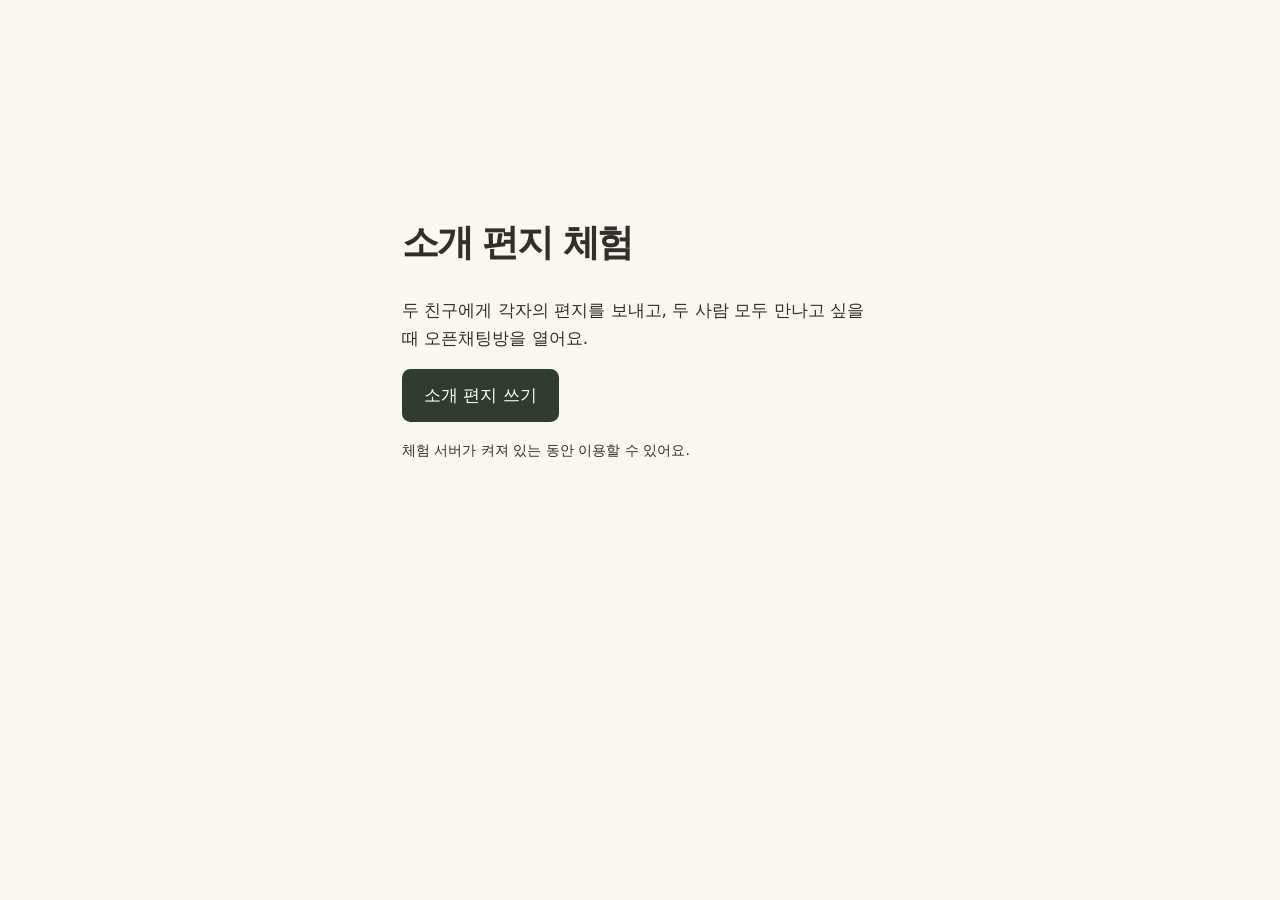
==== index.html @ ff83225f "소개 편지 체험 페이지 게시" ====
<!doctype html><html lang="ko"><meta charset="utf-8"><meta name="viewport" content="width=device-width,initial-scale=1"><meta name="referrer" content="no-referrer"><meta name="robots" content="noindex,nofollow"><title>소개 편지 체험</title><style>html{background:#faf7f0;color:#302f2b;font:17px/1.6 system-ui}main{max-width:28rem;margin:18vh auto;padding:1.5rem}h1{font-size:2.2rem;letter-spacing:-.06em}a{display:inline-block;background:#303c30;color:white;padding:.75rem 1.3rem;border-radius:.5rem;text-decoration:none}small{display:block;margin-top:1rem}</style><main><h1>소개 편지 체험</h1><p>두 친구에게 각자의 편지를 보내고, 두 사람 모두 만나고 싶을 때 오픈채팅방을 열어요.</p><a href="https://recording-denver-auburn-thinks.trycloudflare.com/" rel="noreferrer">소개 편지 쓰기</a><small>체험 서버가 켜져 있는 동안 이용할 수 있어요.</small></main></html>
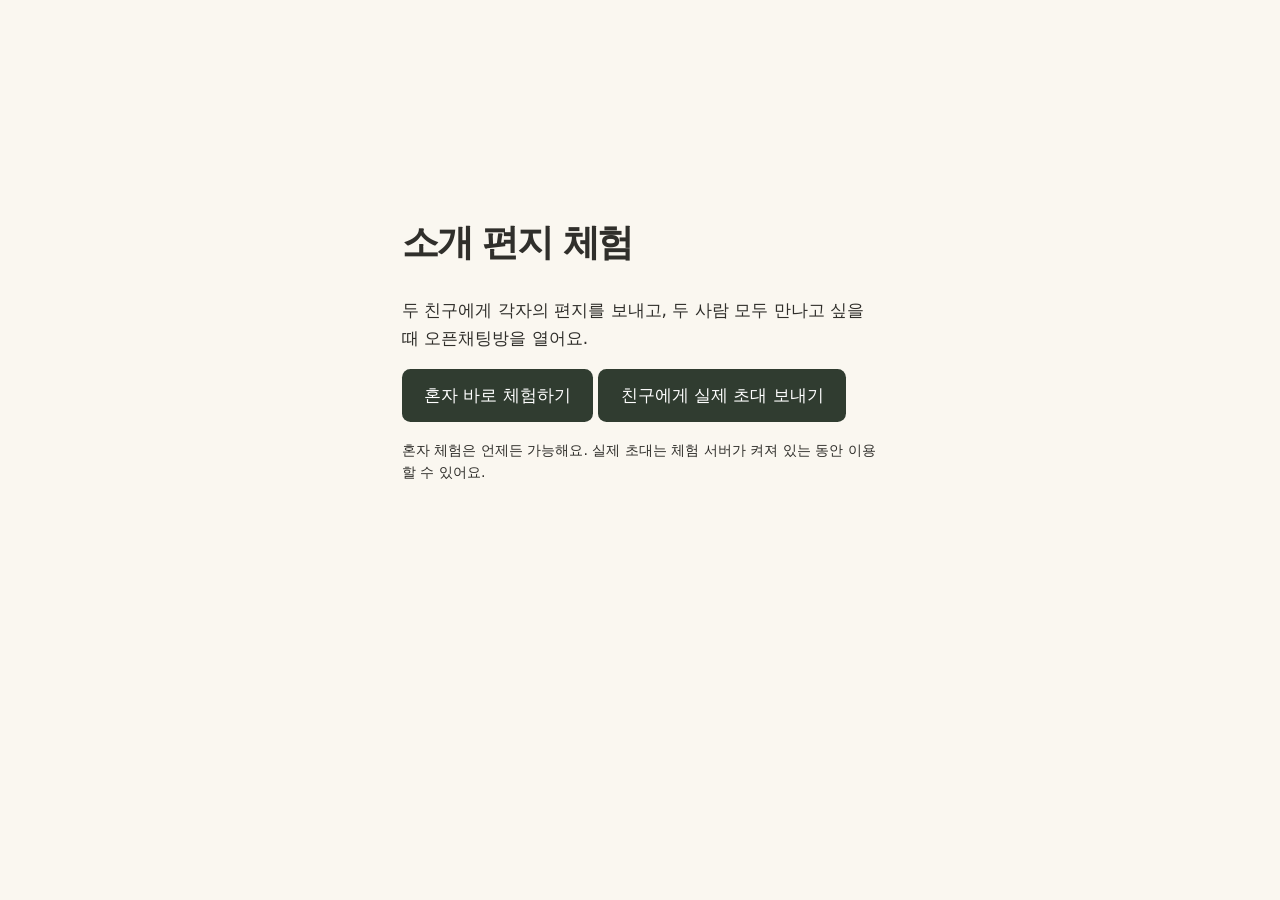
==== commit a3346a6f: "한 기기에서 두 친구 역할을 체험하는 화면 제공" ====
--- a/index.html
+++ b/index.html
@@ -1 +1 @@
-<!doctype html><html lang="ko"><meta charset="utf-8"><meta name="viewport" content="width=device-width,initial-scale=1"><meta name="referrer" content="no-referrer"><meta name="robots" content="noindex,nofollow"><title>소개 편지 체험</title><style>html{background:#faf7f0;color:#302f2b;font:17px/1.6 system-ui}main{max-width:28rem;margin:18vh auto;padding:1.5rem}h1{font-size:2.2rem;letter-spacing:-.06em}a{display:inline-block;background:#303c30;color:white;padding:.75rem 1.3rem;border-radius:.5rem;text-decoration:none}small{display:block;margin-top:1rem}</style><main><h1>소개 편지 체험</h1><p>두 친구에게 각자의 편지를 보내고, 두 사람 모두 만나고 싶을 때 오픈채팅방을 열어요.</p><a href="https://recording-denver-auburn-thinks.trycloudflare.com/" rel="noreferrer">소개 편지 쓰기</a><small>체험 서버가 켜져 있는 동안 이용할 수 있어요.</small></main></html>+<!doctype html><html lang="ko"><meta charset="utf-8"><meta name="viewport" content="width=device-width,initial-scale=1"><meta name="referrer" content="no-referrer"><meta name="robots" content="noindex,nofollow"><title>소개 편지 체험</title><style>html{background:#faf7f0;color:#302f2b;font:17px/1.6 system-ui}main{max-width:28rem;margin:18vh auto;padding:1.5rem}h1{font-size:2.2rem;letter-spacing:-.06em}a{display:inline-block;background:#303c30;color:white;padding:.75rem 1.3rem;border-radius:.5rem;text-decoration:none}small{display:block;margin-top:1rem}</style><main><h1>소개 편지 체험</h1><p>두 친구에게 각자의 편지를 보내고, 두 사람 모두 만나고 싶을 때 오픈채팅방을 열어요.</p><a href="./demo/">혼자 바로 체험하기</a> <a href="https://blacks-engineers-thomson-predict.trycloudflare.com/" rel="noreferrer">친구에게 실제 초대 보내기</a><small>혼자 체험은 언제든 가능해요. 실제 초대는 체험 서버가 켜져 있는 동안 이용할 수 있어요.</small></main></html>
